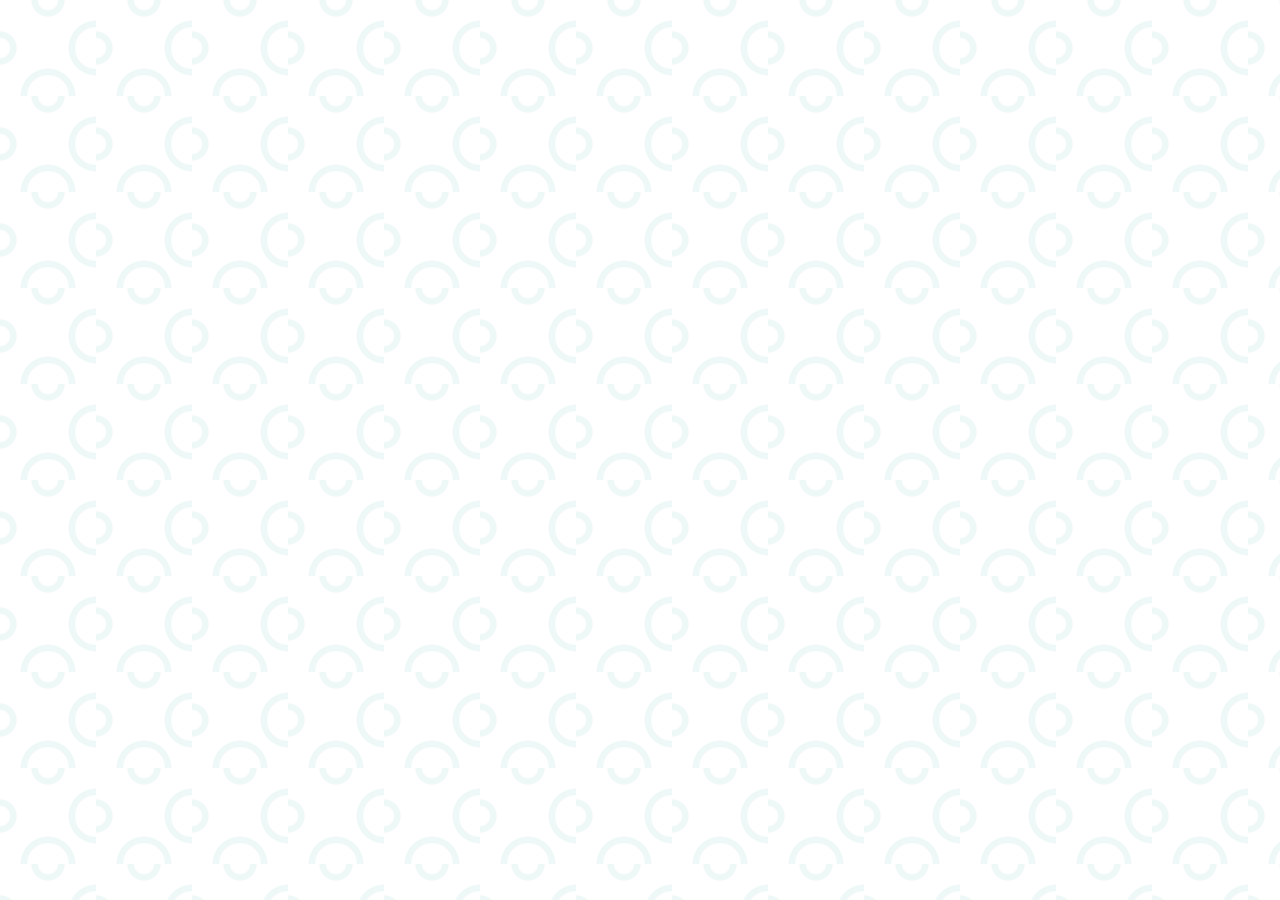
==== index.html @ 370ca531 "script fix" ====
<!DOCTYPE html>
<html lang="en">
  <head>
    <meta charset="UTF-8" />
    <meta name="viewport" content="width=device-width, initial-scale=1.0" />
    <!-- Consent Mode Inital -->
    <script>
      window.dataLayer = window.dataLayer ||[];
      function gtag(){dataLayer.push(arguments)};
      gtag('consent','default',{
        'ad_storage':'denied',
        'analytics_storage':'denied',
        'personalization_storage':'denied'
      });
      gtag("set", "ads_data_redaction", true);
    </script>
    
    <!-- Google Tag Manager -->
    <script>
      ;(function (w, d, s, l, i) {
        w[l] = w[l] || []
        w[l].push({ 'gtm.start': new Date().getTime(), event: 'gtm.js' })
        var f = d.getElementsByTagName(s)[0],
          j = d.createElement(s),
          dl = l != 'dataLayer' ? '&l=' + l : ''
        j.async = true
        j.src = 'https://www.googletagmanager.com/gtm.js?id=' + i + dl
        f.parentNode.insertBefore(j, f)
      })(window, document, 'script', 'dataLayer', 'GTM-MRT7549')
    </script>
    <!-- End Google Tag Manager -->
    <link rel="stylesheet" href="./assets/style.css" />
    <title>Assignment Belma Besirevic - 21Torr</title>
  </head>
  <body>
    <!-- Google Tag Manager (noscript) -->
    <noscript
      ><iframe
        src="https://www.googletagmanager.com/ns.html?id=GTM-MRT7549"
        height="0"
        width="0"
        style="display: none; visibility: hidden"
      ></iframe
    ></noscript>
    <!-- End Google Tag Manager (noscript) -->
    <div class="bg-pattern"></div>
    <!-- <main>
      <div class="wrapper">
        <div class="tab-btns">
          <button class="tab-btn" data-tab="about">About</button>
          <button class="tab-btn" data-tab="goals">Goals</button>
          <button class="tab-btn" data-tab="solutions">Solutions</button>
          <button class="tab-btn" data-tab="contact">Contact</button>
        </div>

        <div id="about" class="tab active">
          <h2>About</h2>
          <p>
            Enviro Solutions is a dedicated company committed to finding
            sustainable and ecological solutions for modern urban societies. Our
            team is passionate about preserving the environment and creating a
            better future for generations to come. We strive to provide
            innovative solutions that reduce carbon footprint, promote renewable
            energy and protect natural resources.
          </p>
        </div>

        <div id="goals" class="tab" style="display: none">
          <h2>Goals</h2>
          <p>
            Our goal is to promote sustainable living practices by providing
            cost-effective and efficient solutions. We aim to reduce waste and
            pollution, while creating a cleaner and greener environment for all.
            Our team believes in collaboration, and we work closely with our
            clients to develop tailor-made solutions that meet their specific
            needs and requirements.
          </p>
        </div>

        <div id="solutions" class="tab" style="display: none">
          <h2>Solutions</h2>
          <p>
            Enviro Solutions has a wide range of experience in providing
            sustainable solutions to businesses and communities. Our solutions
            include but are not limited to renewable energy, water management,
            waste reduction, and sustainable transportation. We have helped many
            clients achieve their sustainability goals, and we are committed to
            continuing to deliver practical and innovative solutions.
          </p>
        </div>

        <div id="contact" class="tab" style="display: none">
          <h2>Contact</h2>
          <p>
            If you're interested in learning more about our services, or have
            any questions, please feel free to reach out to us at
            <a class="bold" href="mailto:envirosolutions@enviro.com"
              >enviro@enviro.com</a
            >. <br> Our team is always happy to help and discuss how we can help you
            achieve your sustainability goals.
          </p>
        </div>
      </div>
    </main> -->

    <script src="./assets/index.js"></script>
  </body>
</html>
---- assets/style.css ----
*,
*::after,
*::before {
  box-sizing: border-box;
}

body {
  padding: 0;
  margin: 0;
  font-family: system-ui, -apple-system, BlinkMacSystemFont, 'Segoe UI', Roboto,
    Oxygen, Ubuntu, Cantarell, 'Open Sans', 'Helvetica Neue', sans-serif;
}

.bg-pattern {
  position: absolute;
  height: 100%;
  width: 100%;
  top: 0;
  left: 0;
  background: radial-gradient(circle at top,transparent 9%, #57C5B6 10% ,#57C5B6 15% , transparent 16%), radial-gradient(circle at bottom,transparent 19%, #57C5B6 20% ,#57C5B6 25% , transparent 26%), radial-gradient(circle at right,transparent 19%, #57C5B6 20% ,#57C5B6 25% , transparent 26%), radial-gradient(circle at left,transparent 9%, #57C5B6 10% ,#57C5B6 15% , transparent 16%);
        background-size: 6em 6em;
        background-color: #ffffff;
        opacity: 0.1;
  z-index: -20;
}

main {
  height: 100vh;
  display: flex;
  justify-content: center;
  flex-direction: column;
  align-items: center;
}

.wrapper {
  max-width: 600px;
  height: 300px;
  margin: 0 auto;
  padding: 1.2rem;
  background-color: #ffffff;
  border: 1px solid #159895;
  border-radius: 10px;
}

.tab-btns {
  width: 100%;
  display: flex;
  justify-content: space-between;
  margin-bottom: 20px;
}

.tab-btns button {
  background: none;
  border: none;
  font-size: 16px;
  font-weight: bold;
  color: #333;
  padding: 10px;
  cursor: pointer;
}

.tab-btns button.active {
  border-bottom: 2px solid #57c5b6;
}

.tab {
  display: none;
}

.tab.active {
  display: block;
}

.tab p {
  font-size: 16px;
  line-height: 1.6;
}

.bold {
  font-weight: 600;
}
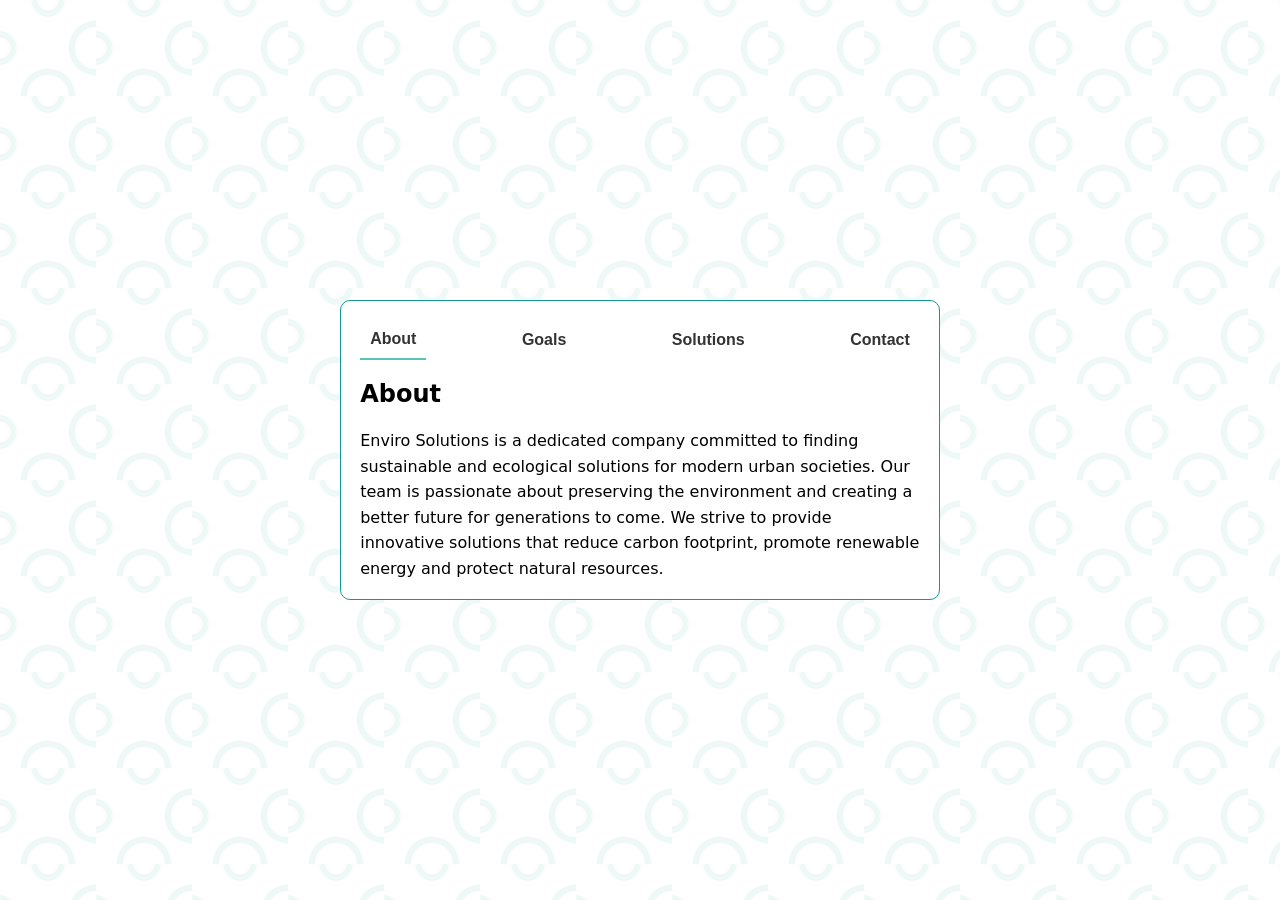
==== commit 82908286: "script fix" ====
--- a/index.html
+++ b/index.html
@@ -3,18 +3,7 @@
   <head>
     <meta charset="UTF-8" />
     <meta name="viewport" content="width=device-width, initial-scale=1.0" />
-    <!-- Consent Mode Inital -->
-    <script>
-      window.dataLayer = window.dataLayer ||[];
-      function gtag(){dataLayer.push(arguments)};
-      gtag('consent','default',{
-        'ad_storage':'denied',
-        'analytics_storage':'denied',
-        'personalization_storage':'denied'
-      });
-      gtag("set", "ads_data_redaction", true);
-    </script>
-    
+
     <!-- Google Tag Manager -->
     <script>
       ;(function (w, d, s, l, i) {
@@ -44,7 +33,7 @@
     ></noscript>
     <!-- End Google Tag Manager (noscript) -->
     <div class="bg-pattern"></div>
-    <!-- <main>
+    <main>
       <div class="wrapper">
         <div class="tab-btns">
           <button class="tab-btn" data-tab="about">About</button>
@@ -96,12 +85,13 @@
             any questions, please feel free to reach out to us at
             <a class="bold" href="mailto:envirosolutions@enviro.com"
               >enviro@enviro.com</a
-            >. <br> Our team is always happy to help and discuss how we can help you
+            >. <br />
+            Our team is always happy to help and discuss how we can help you
             achieve your sustainability goals.
           </p>
         </div>
       </div>
-    </main> -->
+    </main>
 
     <script src="./assets/index.js"></script>
   </body>
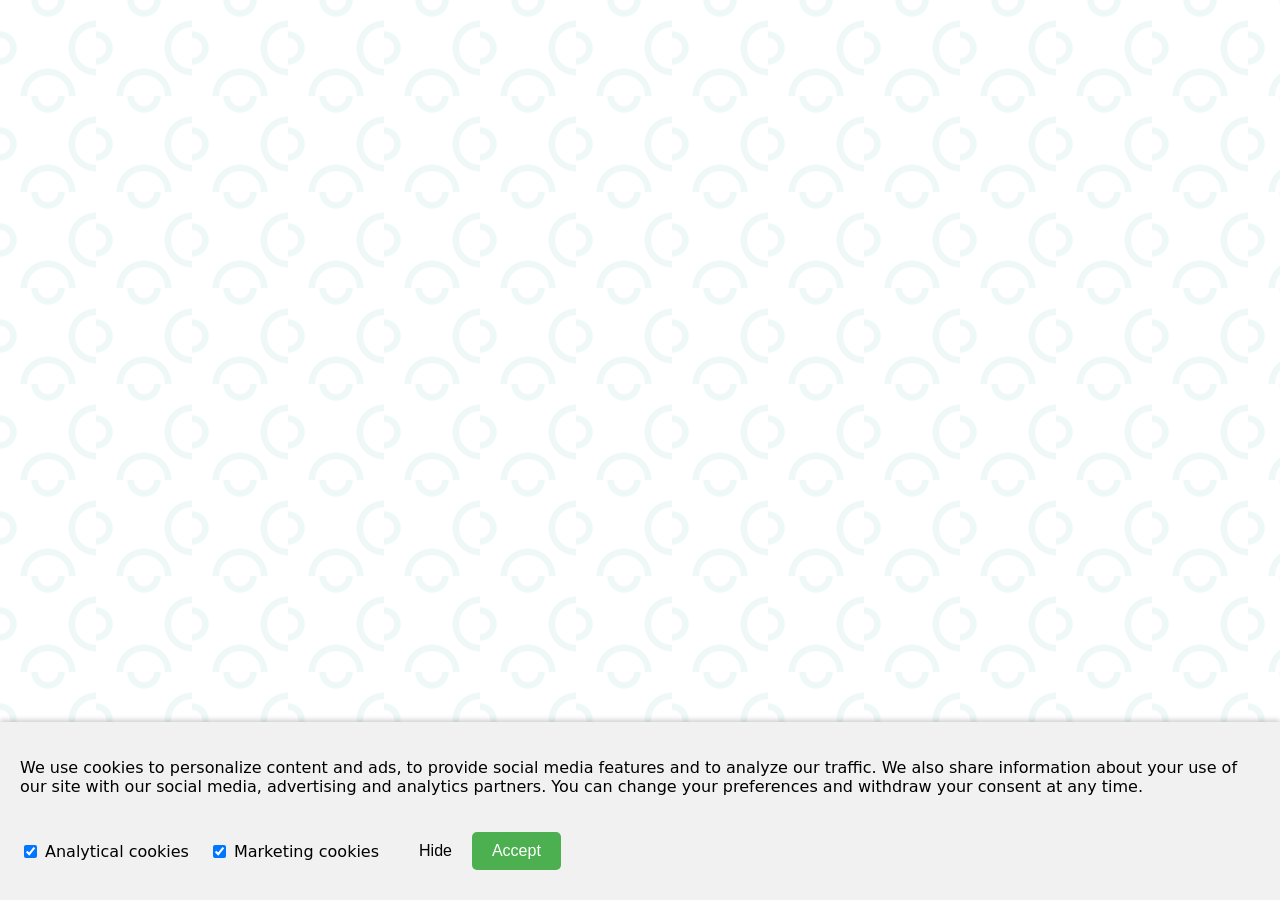
==== commit 746c4a7e: "c u" ====
--- a/index.html
+++ b/index.html
@@ -3,7 +3,6 @@
   <head>
     <meta charset="UTF-8" />
     <meta name="viewport" content="width=device-width, initial-scale=1.0" />
-
     <!-- Google Tag Manager -->
     <script>
       ;(function (w, d, s, l, i) {
@@ -33,7 +32,35 @@
     ></noscript>
     <!-- End Google Tag Manager (noscript) -->
     <div class="bg-pattern"></div>
-    <main>
+    <div class="cookie-banner">
+      <div class="cookie-banner__content">
+        <p>
+          We use cookies to personalize content and ads, to provide social media
+          features and to analyze our traffic. We also share information about
+          your use of our site with our social media, advertising and analytics
+          partners. You can change your preferences and withdraw your consent at
+          any time.
+        </p>
+        <div class="cookie-banner__controls">
+          <div class="cookie-banner__toggle">
+            <input type="checkbox" id="analytics-toggle" checked />
+            <label for="analytics-toggle">Analytical cookies</label>
+          </div>
+          <div class="cookie-banner__toggle">
+            <input type="checkbox" id="marketing-toggle" checked />
+            <label for="marketing-toggle">Marketing cookies</label>
+          </div>
+          <button class="cookie-banner__button" id="cookie-banner-hide">
+            Hide
+          </button>
+          <button class="cookie-banner__button" id="cookie-banner-accept">
+            Accept
+          </button>
+        </div>
+      </div>
+    </div>
+
+    <!-- <main>
       <div class="wrapper">
         <div class="tab-btns">
           <button class="tab-btn" data-tab="about">About</button>
@@ -91,7 +118,7 @@
           </p>
         </div>
       </div>
-    </main>
+    </main> -->
 
     <script src="./assets/index.js"></script>
   </body>
--- a/assets/style.css
+++ b/assets/style.css
@@ -79,3 +79,67 @@
 .bold {
   font-weight: 600;
 }
+
+/* Cookie Banner */
+.cookie-banner {
+  position: fixed;
+  bottom: 0;
+  left: 0;
+  width: 100%;
+  background-color: #f1f1f1;
+  padding: 20px;
+  box-shadow: 0px -2px 5px 0px rgba(0,0,0,0.2);
+}
+
+.cookie-banner__content {
+  display: flex;
+  align-items: center;
+  justify-content: space-between;
+  flex-wrap: wrap;
+}
+
+.cookie-banner__controls {
+  display: flex;
+  align-items: center;
+  justify-content: space-between;
+  margin-top: 10px;
+  flex-wrap: wrap;
+}
+
+.cookie-banner__toggle {
+  display: flex;
+  align-items: center;
+  margin-right: 20px;
+}
+
+.cookie-banner__toggle label {
+  margin-left: 5px;
+}
+
+.cookie-banner__button {
+  padding: 10px 20px;
+  border: none;
+  background-color: #4CAF50;
+  color: white;
+  cursor: pointer;
+  margin: 10px 0;
+  border-radius: 5px;
+  font-size: 16px;
+}
+
+.cookie-banner__button:hover {
+  background-color: #3e8e41;
+}
+
+#cookie-banner-hide {
+  background-color: transparent;
+  color: black;
+}
+
+#cookie-banner-hide:hover {
+  text-decoration: underline;
+}
+
+#cookie-banner-accept {
+  margin-left: auto;
+}
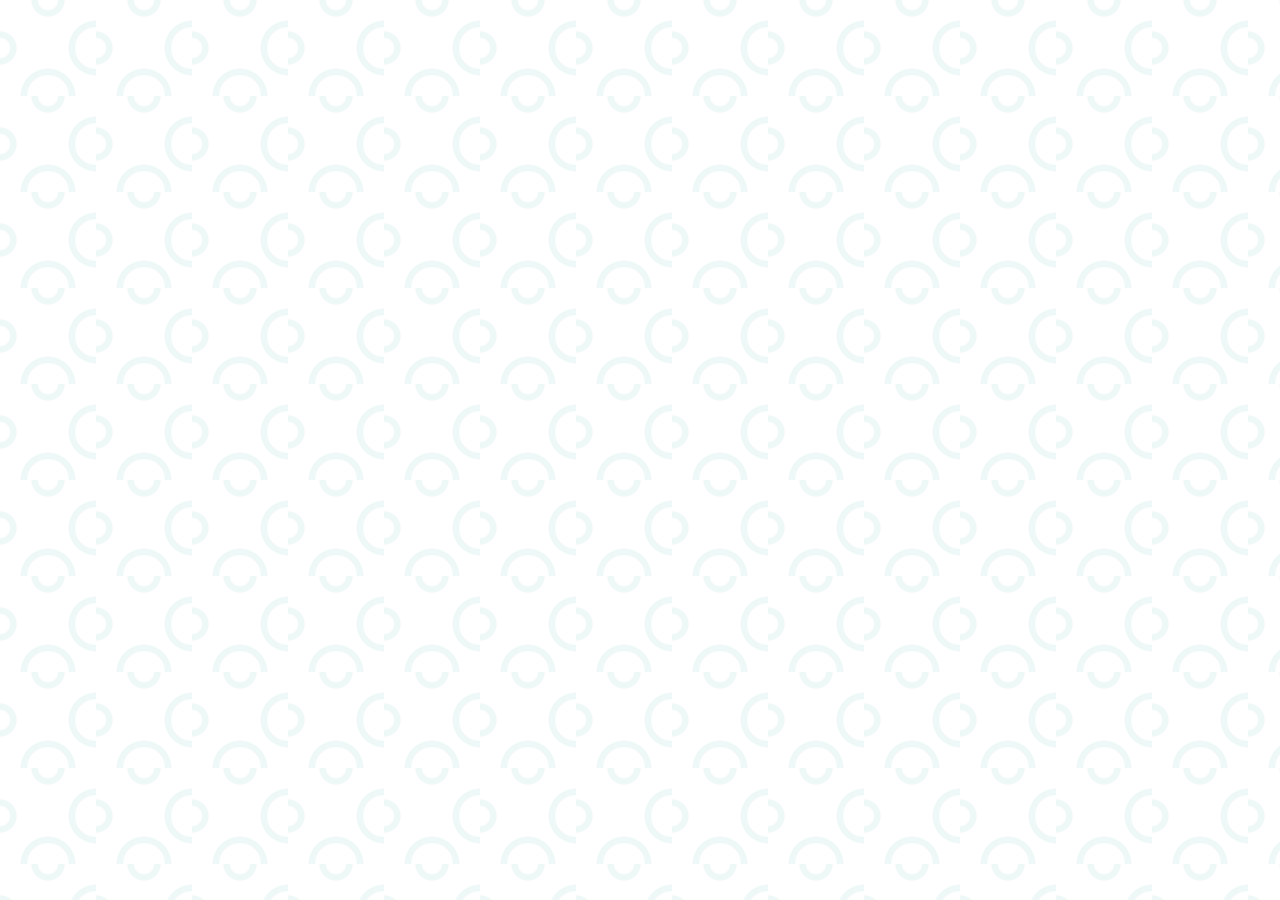
==== commit 5f337466: "cu" ====
--- a/index.html
+++ b/index.html
@@ -3,6 +3,20 @@
   <head>
     <meta charset="UTF-8" />
     <meta name="viewport" content="width=device-width, initial-scale=1.0" />
+    <script type="text/javascript" charset="UTF-8" src="//cdn.cookie-script.com/s/6070dc0393aa28ae469d9ecded2b459d.js"></script>
+    <script>
+      window.dataLayer = window.dataLayer || []
+      function gtag() {
+        window.dataLayer.push(arguments)
+      }
+      gtag('consent', 'default', {
+        ad_storage: 'denied',
+        analytics_storage: 'denied',
+        wait_for_update: 500,
+      })
+
+      
+    </script>
     <!-- Google Tag Manager -->
     <script>
       ;(function (w, d, s, l, i) {
@@ -32,33 +46,7 @@
     ></noscript>
     <!-- End Google Tag Manager (noscript) -->
     <div class="bg-pattern"></div>
-    <div class="cookie-banner">
-      <div class="cookie-banner__content">
-        <p>
-          We use cookies to personalize content and ads, to provide social media
-          features and to analyze our traffic. We also share information about
-          your use of our site with our social media, advertising and analytics
-          partners. You can change your preferences and withdraw your consent at
-          any time.
-        </p>
-        <div class="cookie-banner__controls">
-          <div class="cookie-banner__toggle">
-            <input type="checkbox" id="analytics-toggle" checked />
-            <label for="analytics-toggle">Analytical cookies</label>
-          </div>
-          <div class="cookie-banner__toggle">
-            <input type="checkbox" id="marketing-toggle" checked />
-            <label for="marketing-toggle">Marketing cookies</label>
-          </div>
-          <button class="cookie-banner__button" id="cookie-banner-hide">
-            Hide
-          </button>
-          <button class="cookie-banner__button" id="cookie-banner-accept">
-            Accept
-          </button>
-        </div>
-      </div>
-    </div>
+   
 
     <!-- <main>
       <div class="wrapper">
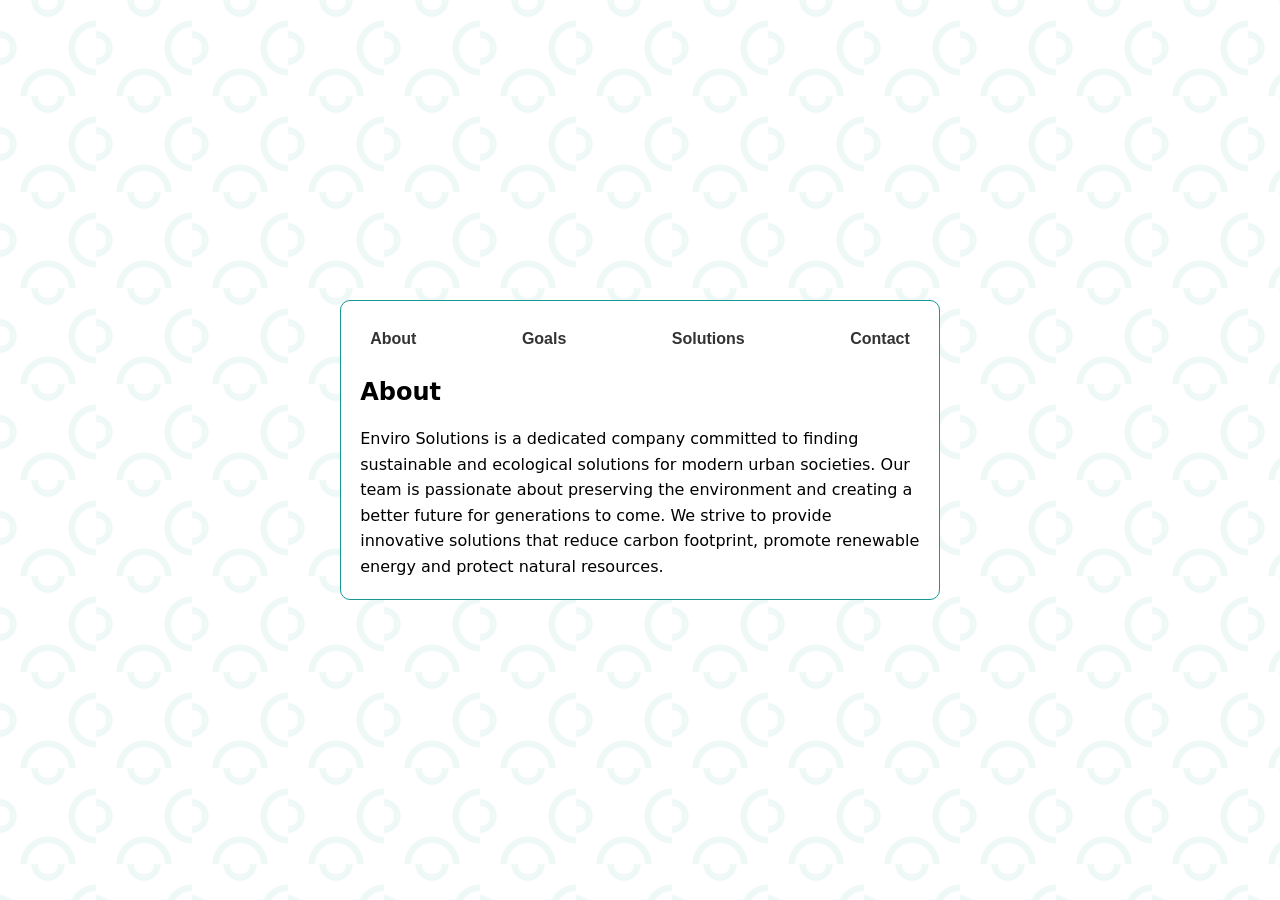
==== commit 00f5e586: "c u" ====
--- a/index.html
+++ b/index.html
@@ -3,19 +3,16 @@
   <head>
     <meta charset="UTF-8" />
     <meta name="viewport" content="width=device-width, initial-scale=1.0" />
-    <script type="text/javascript" charset="UTF-8" src="//cdn.cookie-script.com/s/6070dc0393aa28ae469d9ecded2b459d.js"></script>
     <script>
       window.dataLayer = window.dataLayer || []
       function gtag() {
-        window.dataLayer.push(arguments)
+        dataLayer.push(arguments)
       }
       gtag('consent', 'default', {
         ad_storage: 'denied',
         analytics_storage: 'denied',
         wait_for_update: 500,
       })
-
-      
     </script>
     <!-- Google Tag Manager -->
     <script>
@@ -46,9 +43,8 @@
     ></noscript>
     <!-- End Google Tag Manager (noscript) -->
     <div class="bg-pattern"></div>
-   
 
-    <!-- <main>
+    <main>
       <div class="wrapper">
         <div class="tab-btns">
           <button class="tab-btn" data-tab="about">About</button>
@@ -106,7 +102,7 @@
           </p>
         </div>
       </div>
-    </main> -->
+    </main>
 
     <script src="./assets/index.js"></script>
   </body>
